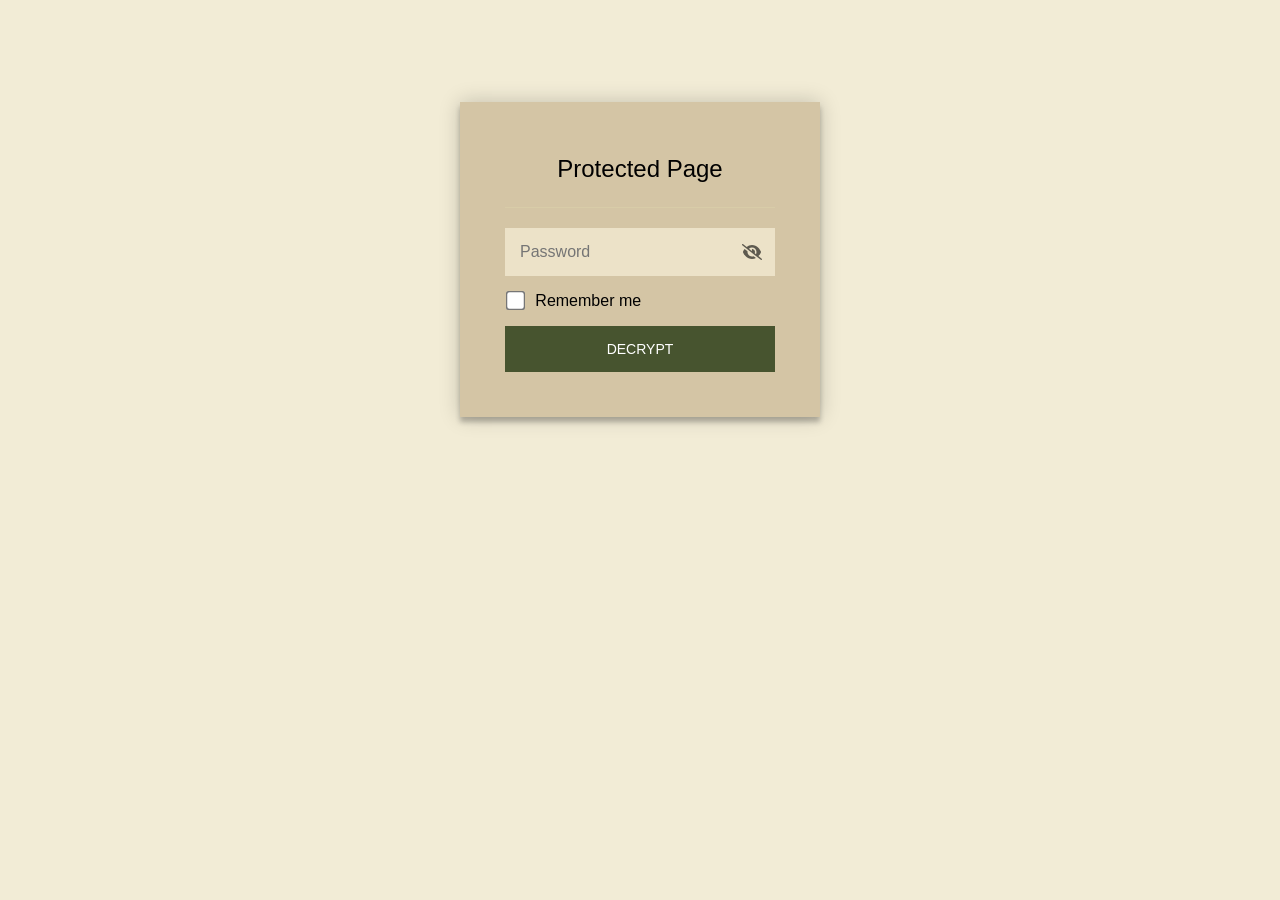
==== index.html @ bc88b8b1 "total website color renovation" ====
<!DOCTYPE html>
<html class="staticrypt-html">
    <head>
        <meta charset="utf-8" />
        <title>the hub security checkpoint</title>
        <meta name="viewport" content="width=device-width, initial-scale=1" />

        <!-- do not cache this page -->
        <meta http-equiv="cache-control" content="max-age=0" />
        <meta http-equiv="cache-control" content="no-cache" />
        <meta http-equiv="expires" content="0" />
        <meta http-equiv="expires" content="Tue, 01 Jan 1980 1:00:00 GMT" />
        <meta http-equiv="pragma" content="no-cache" />

        <style>
            .staticrypt-hr {
                margin-top: 20px;
                margin-bottom: 20px;
                border: 0;
                border-top: 1px solid #d8cca8;
            }

            .staticrypt-page {
                width: 360px;
                padding: 8% 0 0;
                margin: auto;
                box-sizing: border-box;
            }

            .staticrypt-form {
                position: relative;
                z-index: 1;
                background: rgba(166, 138, 91, 0.4);
                max-width: 360px;
                margin: 0 auto 100px;
                padding: 45px;
                text-align: center;
                box-shadow: 0 0 20px 0 rgba(0, 0, 0, 0.2), 0 5px 5px 0 rgba(0, 0, 0, 0.24);
            }

            .staticrypt-form input[type="password"],
            input[type="text"] {
                background: inherit;
                border: 0;
                box-sizing: border-box; /* This ensures padding is included in the total width */
                font-size: 14px;
                outline: 0;
                padding: 15px 30px 15px 15px; /* Adjust the padding to ensure there is space for the icon */
                width: 100%;
            }

            .staticrypt-password-container {
                position: relative;
                outline: 0;
                background: #ece2c8;
                width: 100%;
                border: 0;
                margin: 0 0 15px;
                box-sizing: border-box;
            }

            .staticrypt-toggle-password-visibility {
                cursor: pointer;
                height: 20px;
                opacity: 60%;
                padding: 13px;
                position: absolute;
                right: 0;
                top: 50%;
                transform: translateY(-50%);
                width: 20px;
            }

            .staticrypt-form .staticrypt-decrypt-button {
                text-transform: uppercase;
                outline: 0;
                background: #47542f;
                width: 100%;
                border: 0;
                padding: 15px;
                color: #ffffff;
                font-size: 14px;
                cursor: pointer;
            }

            .staticrypt-form .staticrypt-decrypt-button:hover,
            .staticrypt-form .staticrypt-decrypt-button:active,
            .staticrypt-form .staticrypt-decrypt-button:focus {
                background: #333d22;
                filter: brightness(92%);
            }

            .staticrypt-html {
                height: 100%;
            }

            .staticrypt-body {
                height: 100%;
                margin: 0;
            }

            .staticrypt-content {
                height: 100%;
                margin-bottom: 1em;
                background: #f2ecd6;
                font-family: -apple-system, BlinkMacSystemFont, "Segoe UI", sans-serif;
                -webkit-font-smoothing: antialiased;
                -moz-osx-font-smoothing: grayscale;
            }

            .staticrypt-instructions {
                margin-top: -1em;
                margin-bottom: 1em;
            }

            .staticrypt-title {
                font-size: 1.5em;
            }

            label.staticrypt-remember {
                display: flex;
                align-items: center;
                margin-bottom: 1em;
            }

            .staticrypt-remember input[type="checkbox"] {
                transform: scale(1.5);
                margin-right: 1em;
            }

            .hidden {
                display: none !important;
            }

            .staticrypt-spinner-container {
                height: 100%;
                display: flex;
                align-items: center;
                justify-content: center;
            }

            .staticrypt-spinner {
                display: inline-block;
                width: 2rem;
                height: 2rem;
                vertical-align: text-bottom;
                border: 0.25em solid gray;
                border-right-color: transparent;
                border-radius: 50%;
                -webkit-animation: spinner-border 0.75s linear infinite;
                animation: spinner-border 0.75s linear infinite;
                animation-duration: 0.75s;
                animation-timing-function: linear;
                animation-delay: 0s;
                animation-iteration-count: infinite;
                animation-direction: normal;
                animation-fill-mode: none;
                animation-play-state: running;
                animation-name: spinner-border;
            }

            @keyframes spinner-border {
                100% {
                    transform: rotate(360deg);
                }
            }

            @media screen and (-webkit-min-device-pixel-ratio: 0) {
                .staticrypt-form input[type="password"],
                input[type="text"] {
                    font-size: 16px;
                }
            }
        </style>
    </head>

    <body class="staticrypt-body">
        <div id="staticrypt_loading" class="staticrypt-spinner-container">
            <div class="staticrypt-spinner"></div>
        </div>

        <div id="staticrypt_content" class="staticrypt-content hidden">
            <div class="staticrypt-page">
                <div class="staticrypt-form">
                    <div class="staticrypt-instructions">
                        <p class="staticrypt-title">Protected Page</p>
                        <p></p>
                    </div>

                    <hr class="staticrypt-hr" />

                    <form id="staticrypt-form" action="#" method="post">
                        <div class="staticrypt-password-container">
                            <input
                                id="staticrypt-password"
                                type="password"
                                name="password"
                                placeholder="Password"
                                autofocus
                            />

                            <img
                                class="staticrypt-toggle-password-visibility"
                                alt="Show password"
                                title="Show password"
                                src="[data-uri]"
                            />
                        </div>

                        <label id="staticrypt-remember-label" class="staticrypt-remember hidden">
                            <input id="staticrypt-remember" type="checkbox" name="remember" />
                            Remember me
                        </label>

                        <input type="submit" class="staticrypt-decrypt-button" value="DECRYPT" />
                    </form>
                </div>
            </div>
        </div>

        <script>
            // these variables will be filled when generating the file - the template format is 'variable_name'
            const staticryptInitiator = ((function(){
  const exports = {};
  const cryptoEngine = ((function(){
  const exports = {};
  const { subtle } = crypto;

const IV_BITS = 16 * 8;
const HEX_BITS = 4;
const ENCRYPTION_ALGO = "AES-CBC";

/**
 * Translates between utf8 encoded hexadecimal strings
 * and Uint8Array bytes.
 */
const HexEncoder = {
    /**
     * hex string -> bytes
     * @param {string} hexString
     * @returns {Uint8Array}
     */
    parse: function (hexString) {
        if (hexString.length % 2 !== 0) throw "Invalid hexString";
        const arrayBuffer = new Uint8Array(hexString.length / 2);

        for (let i = 0; i < hexString.length; i += 2) {
            const byteValue = parseInt(hexString.substring(i, i + 2), 16);
            if (isNaN(byteValue)) {
                throw "Invalid hexString";
            }
            arrayBuffer[i / 2] = byteValue;
        }
        return arrayBuffer;
    },

    /**
     * bytes -> hex string
     * @param {Uint8Array} bytes
     * @returns {string}
     */
    stringify: function (bytes) {
        const hexBytes = [];

        for (let i = 0; i < bytes.length; ++i) {
            let byteString = bytes[i].toString(16);
            if (byteString.length < 2) {
                byteString = "0" + byteString;
            }
            hexBytes.push(byteString);
        }
        return hexBytes.join("");
    },
};

/**
 * Translates between utf8 strings and Uint8Array bytes.
 */
const UTF8Encoder = {
    parse: function (str) {
        return new TextEncoder().encode(str);
    },

    stringify: function (bytes) {
        return new TextDecoder().decode(bytes);
    },
};

/**
 * Salt and encrypt a msg with a password.
 */
async function encrypt(msg, hashedPassword) {
    // Must be 16 bytes, unpredictable, and preferably cryptographically random. However, it need not be secret.
    // https://developer.mozilla.org/en-US/docs/Web/API/SubtleCrypto/encrypt#parameters
    const iv = crypto.getRandomValues(new Uint8Array(IV_BITS / 8));

    const key = await subtle.importKey("raw", HexEncoder.parse(hashedPassword), ENCRYPTION_ALGO, false, ["encrypt"]);

    const encrypted = await subtle.encrypt(
        {
            name: ENCRYPTION_ALGO,
            iv: iv,
        },
        key,
        UTF8Encoder.parse(msg)
    );

    // iv will be 32 hex characters, we prepend it to the ciphertext for use in decryption
    return HexEncoder.stringify(iv) + HexEncoder.stringify(new Uint8Array(encrypted));
}
exports.encrypt = encrypt;

/**
 * Decrypt a salted msg using a password.
 *
 * @param {string} encryptedMsg
 * @param {string} hashedPassword
 * @returns {Promise<string>}
 */
async function decrypt(encryptedMsg, hashedPassword) {
    const ivLength = IV_BITS / HEX_BITS;
    const iv = HexEncoder.parse(encryptedMsg.substring(0, ivLength));
    const encrypted = encryptedMsg.substring(ivLength);

    const key = await subtle.importKey("raw", HexEncoder.parse(hashedPassword), ENCRYPTION_ALGO, false, ["decrypt"]);

    const outBuffer = await subtle.decrypt(
        {
            name: ENCRYPTION_ALGO,
            iv: iv,
        },
        key,
        HexEncoder.parse(encrypted)
    );

    return UTF8Encoder.stringify(new Uint8Array(outBuffer));
}
exports.decrypt = decrypt;

/**
 * Salt and hash the password so it can be stored in localStorage without opening a password reuse vulnerability.
 *
 * @param {string} password
 * @param {string} salt
 * @returns {Promise<string>}
 */
async function hashPassword(password, salt) {
    // we hash the password in multiple steps, each adding more iterations. This is because we used to allow less
    // iterations, so for backward compatibility reasons, we need to support going from that to more iterations.
    let hashedPassword = await hashLegacyRound(password, salt);

    hashedPassword = await hashSecondRound(hashedPassword, salt);

    return hashThirdRound(hashedPassword, salt);
}
exports.hashPassword = hashPassword;

/**
 * This hashes the password with 1k iterations. This is a low number, we need this function to support backwards
 * compatibility.
 *
 * @param {string} password
 * @param {string} salt
 * @returns {Promise<string>}
 */
function hashLegacyRound(password, salt) {
    return pbkdf2(password, salt, 1000, "SHA-1");
}
exports.hashLegacyRound = hashLegacyRound;

/**
 * Add a second round of iterations. This is because we used to use 1k, so for backwards compatibility with
 * remember-me/autodecrypt links, we need to support going from that to more iterations.
 *
 * @param hashedPassword
 * @param salt
 * @returns {Promise<string>}
 */
function hashSecondRound(hashedPassword, salt) {
    return pbkdf2(hashedPassword, salt, 14000, "SHA-256");
}
exports.hashSecondRound = hashSecondRound;

/**
 * Add a third round of iterations to bring total number to 600k. This is because we used to use 1k, then 15k, so for
 * backwards compatibility with remember-me/autodecrypt links, we need to support going from that to more iterations.
 *
 * @param hashedPassword
 * @param salt
 * @returns {Promise<string>}
 */
function hashThirdRound(hashedPassword, salt) {
    return pbkdf2(hashedPassword, salt, 585000, "SHA-256");
}
exports.hashThirdRound = hashThirdRound;

/**
 * Salt and hash the password so it can be stored in localStorage without opening a password reuse vulnerability.
 *
 * @param {string} password
 * @param {string} salt
 * @param {int} iterations
 * @param {string} hashAlgorithm
 * @returns {Promise<string>}
 */
async function pbkdf2(password, salt, iterations, hashAlgorithm) {
    const key = await subtle.importKey("raw", UTF8Encoder.parse(password), "PBKDF2", false, ["deriveBits"]);

    const keyBytes = await subtle.deriveBits(
        {
            name: "PBKDF2",
            hash: hashAlgorithm,
            iterations,
            salt: UTF8Encoder.parse(salt),
        },
        key,
        256
    );

    return HexEncoder.stringify(new Uint8Array(keyBytes));
}

function generateRandomSalt() {
    const bytes = crypto.getRandomValues(new Uint8Array(128 / 8));

    return HexEncoder.stringify(new Uint8Array(bytes));
}
exports.generateRandomSalt = generateRandomSalt;

async function signMessage(hashedPassword, message) {
    const key = await subtle.importKey(
        "raw",
        HexEncoder.parse(hashedPassword),
        {
            name: "HMAC",
            hash: "SHA-256",
        },
        false,
        ["sign"]
    );
    const signature = await subtle.sign("HMAC", key, UTF8Encoder.parse(message));

    return HexEncoder.stringify(new Uint8Array(signature));
}
exports.signMessage = signMessage;

function getRandomAlphanum() {
    const possibleCharacters = "abcdefghijklmnopqrstuvwxyzABCDEFGHIJKLMNOPQRSTUVWXYZ0123456789";

    let byteArray;
    let parsedInt;

    // Keep generating new random bytes until we get a value that falls
    // within a range that can be evenly divided by possibleCharacters.length
    do {
        byteArray = crypto.getRandomValues(new Uint8Array(1));
        // extract the lowest byte to get an int from 0 to 255 (probably unnecessary, since we're only generating 1 byte)
        parsedInt = byteArray[0] & 0xff;
    } while (parsedInt >= 256 - (256 % possibleCharacters.length));

    // Take the modulo of the parsed integer to get a random number between 0 and totalLength - 1
    const randomIndex = parsedInt % possibleCharacters.length;

    return possibleCharacters[randomIndex];
}

/**
 * Generate a random string of a given length.
 *
 * @param {int} length
 * @returns {string}
 */
function generateRandomString(length) {
    let randomString = "";

    for (let i = 0; i < length; i++) {
        randomString += getRandomAlphanum();
    }

    return randomString;
}
exports.generateRandomString = generateRandomString;

  return exports;
})());
const codec = ((function(){
  const exports = {};
  /**
 * Initialize the codec with the provided cryptoEngine - this return functions to encode and decode messages.
 *
 * @param cryptoEngine - the engine to use for encryption / decryption
 */
function init(cryptoEngine) {
    const exports = {};

    /**
     * Top-level function for encoding a message.
     * Includes password hashing, encryption, and signing.
     *
     * @param {string} msg
     * @param {string} password
     * @param {string} salt
     *
     * @returns {string} The encoded text
     */
    async function encode(msg, password, salt) {
        const hashedPassword = await cryptoEngine.hashPassword(password, salt);

        const encrypted = await cryptoEngine.encrypt(msg, hashedPassword);

        // we use the hashed password in the HMAC because this is effectively what will be used a password (so we can store
        // it in localStorage safely, we don't use the clear text password)
        const hmac = await cryptoEngine.signMessage(hashedPassword, encrypted);

        return hmac + encrypted;
    }
    exports.encode = encode;

    /**
     * Encode using a password that has already been hashed. This is useful to encode multiple messages in a row, that way
     * we don't need to hash the password multiple times.
     *
     * @param {string} msg
     * @param {string} hashedPassword
     *
     * @returns {string} The encoded text
     */
    async function encodeWithHashedPassword(msg, hashedPassword) {
        const encrypted = await cryptoEngine.encrypt(msg, hashedPassword);

        // we use the hashed password in the HMAC because this is effectively what will be used a password (so we can store
        // it in localStorage safely, we don't use the clear text password)
        const hmac = await cryptoEngine.signMessage(hashedPassword, encrypted);

        return hmac + encrypted;
    }
    exports.encodeWithHashedPassword = encodeWithHashedPassword;

    /**
     * Top-level function for decoding a message.
     * Includes signature check and decryption.
     *
     * @param {string} signedMsg
     * @param {string} hashedPassword
     * @param {string} salt
     * @param {int} backwardCompatibleAttempt
     * @param {string} originalPassword
     *
     * @returns {Object} {success: true, decoded: string} | {success: false, message: string}
     */
    async function decode(signedMsg, hashedPassword, salt, backwardCompatibleAttempt = 0, originalPassword = "") {
        const encryptedHMAC = signedMsg.substring(0, 64);
        const encryptedMsg = signedMsg.substring(64);
        const decryptedHMAC = await cryptoEngine.signMessage(hashedPassword, encryptedMsg);

        if (decryptedHMAC !== encryptedHMAC) {
            // we have been raising the number of iterations in the hashing algorithm multiple times, so to support the old
            // remember-me/autodecrypt links we need to try bringing the old hashes up to speed.
            originalPassword = originalPassword || hashedPassword;
            if (backwardCompatibleAttempt === 0) {
                const updatedHashedPassword = await cryptoEngine.hashThirdRound(originalPassword, salt);

                return decode(signedMsg, updatedHashedPassword, salt, backwardCompatibleAttempt + 1, originalPassword);
            }
            if (backwardCompatibleAttempt === 1) {
                let updatedHashedPassword = await cryptoEngine.hashSecondRound(originalPassword, salt);
                updatedHashedPassword = await cryptoEngine.hashThirdRound(updatedHashedPassword, salt);

                return decode(signedMsg, updatedHashedPassword, salt, backwardCompatibleAttempt + 1, originalPassword);
            }

            return { success: false, message: "Signature mismatch" };
        }

        return {
            success: true,
            decoded: await cryptoEngine.decrypt(encryptedMsg, hashedPassword),
        };
    }
    exports.decode = decode;

    return exports;
}
exports.init = init;

  return exports;
})());
const decode = codec.init(cryptoEngine).decode;

/**
 * Initialize the staticrypt module, that exposes functions callbable by the password_template.
 *
 * @param {{
 *  staticryptEncryptedMsgUniqueVariableName: string,
 *  isRememberEnabled: boolean,
 *  rememberDurationInDays: number,
 *  staticryptSaltUniqueVariableName: string,
 * }} staticryptConfig - object of data that is stored on the password_template at encryption time.
 *
 * @param {{
 *  rememberExpirationKey: string,
 *  rememberPassphraseKey: string,
 *  replaceHtmlCallback: function,
 *  clearLocalStorageCallback: function,
 * }} templateConfig - object of data that can be configured by a custom password_template.
 */
function init(staticryptConfig, templateConfig) {
    const exports = {};

    /**
     * Decrypt our encrypted page, replace the whole HTML.
     *
     * @param {string} hashedPassword
     * @returns {Promise<boolean>}
     */
    async function decryptAndReplaceHtml(hashedPassword) {
        const { staticryptEncryptedMsgUniqueVariableName, staticryptSaltUniqueVariableName } = staticryptConfig;
        const { replaceHtmlCallback } = templateConfig;

        const result = await decode(
            staticryptEncryptedMsgUniqueVariableName,
            hashedPassword,
            staticryptSaltUniqueVariableName
        );
        if (!result.success) {
            return false;
        }
        const plainHTML = result.decoded;

        // if the user configured a callback call it, otherwise just replace the whole HTML
        if (typeof replaceHtmlCallback === "function") {
            replaceHtmlCallback(plainHTML);
        } else {
            document.write(plainHTML);
            document.close();
        }

        return true;
    }

    /**
     * Attempt to decrypt the page and replace the whole HTML.
     *
     * @param {string} password
     * @param {boolean} isRememberChecked
     *
     * @returns {Promise<{isSuccessful: boolean, hashedPassword?: string}>} - we return an object, so that if we want to
     *   expose more information in the future we can do it without breaking the password_template
     */
    async function handleDecryptionOfPage(password, isRememberChecked) {
        const { staticryptSaltUniqueVariableName } = staticryptConfig;

        // decrypt and replace the whole page
        const hashedPassword = await cryptoEngine.hashPassword(password, staticryptSaltUniqueVariableName);
        return handleDecryptionOfPageFromHash(hashedPassword, isRememberChecked);
    }
    exports.handleDecryptionOfPage = handleDecryptionOfPage;

    async function handleDecryptionOfPageFromHash(hashedPassword, isRememberChecked) {
        const { isRememberEnabled, rememberDurationInDays } = staticryptConfig;
        const { rememberExpirationKey, rememberPassphraseKey } = templateConfig;

        const isDecryptionSuccessful = await decryptAndReplaceHtml(hashedPassword);

        if (!isDecryptionSuccessful) {
            return {
                isSuccessful: false,
                hashedPassword,
            };
        }

        // remember the hashedPassword and set its expiration if necessary
        if (isRememberEnabled && isRememberChecked) {
            window.localStorage.setItem(rememberPassphraseKey, hashedPassword);

            // set the expiration if the duration isn't 0 (meaning no expiration)
            if (rememberDurationInDays > 0) {
                window.localStorage.setItem(
                    rememberExpirationKey,
                    (new Date().getTime() + rememberDurationInDays * 24 * 60 * 60 * 1000).toString()
                );
            }
        }

        return {
            isSuccessful: true,
            hashedPassword,
        };
    }
    exports.handleDecryptionOfPageFromHash = handleDecryptionOfPageFromHash;

    /**
     * Clear localstorage from staticrypt related values
     */
    function clearLocalStorage() {
        const { clearLocalStorageCallback, rememberExpirationKey, rememberPassphraseKey } = templateConfig;

        if (typeof clearLocalStorageCallback === "function") {
            clearLocalStorageCallback();
        } else {
            localStorage.removeItem(rememberPassphraseKey);
            localStorage.removeItem(rememberExpirationKey);
        }
    }

    async function handleDecryptOnLoad() {
        let isSuccessful = await decryptOnLoadFromUrl();

        if (!isSuccessful) {
            isSuccessful = await decryptOnLoadFromRememberMe();
        }

        return { isSuccessful };
    }
    exports.handleDecryptOnLoad = handleDecryptOnLoad;

    /**
     * Clear storage if we are logging out
     *
     * @returns {boolean} - whether we logged out
     */
    function logoutIfNeeded() {
        const logoutKey = "staticrypt_logout";

        // handle logout through query param
        const queryParams = new URLSearchParams(window.location.search);
        if (queryParams.has(logoutKey)) {
            clearLocalStorage();
            return true;
        }

        // handle logout through URL fragment
        const hash = window.location.hash.substring(1);
        if (hash.includes(logoutKey)) {
            clearLocalStorage();
            return true;
        }

        return false;
    }

    /**
     * To be called on load: check if we want to try to decrypt and replace the HTML with the decrypted content, and
     * try to do it if needed.
     *
     * @returns {Promise<boolean>} true if we derypted and replaced the whole page, false otherwise
     */
    async function decryptOnLoadFromRememberMe() {
        const { rememberDurationInDays } = staticryptConfig;
        const { rememberExpirationKey, rememberPassphraseKey } = templateConfig;

        // if we are login out, terminate
        if (logoutIfNeeded()) {
            return false;
        }

        // if there is expiration configured, check if we're not beyond the expiration
        if (rememberDurationInDays && rememberDurationInDays > 0) {
            const expiration = localStorage.getItem(rememberExpirationKey),
                isExpired = expiration && new Date().getTime() > parseInt(expiration);

            if (isExpired) {
                clearLocalStorage();
                return false;
            }
        }

        const hashedPassword = localStorage.getItem(rememberPassphraseKey);

        if (hashedPassword) {
            // try to decrypt
            const isDecryptionSuccessful = await decryptAndReplaceHtml(hashedPassword);

            // if the decryption is unsuccessful the password might be wrong - silently clear the saved data and let
            // the user fill the password form again
            if (!isDecryptionSuccessful) {
                clearLocalStorage();
                return false;
            }

            return true;
        }

        return false;
    }

    async function decryptOnLoadFromUrl() {
        const passwordKey = "staticrypt_pwd";
        const rememberMeKey = "remember_me";

        // try to get the password from the query param (for backward compatibility - we now want to avoid this method,
        // since it sends the hashed password to the server which isn't needed)
        const queryParams = new URLSearchParams(window.location.search);
        const hashedPasswordQuery = queryParams.get(passwordKey);
        const rememberMeQuery = queryParams.get(rememberMeKey);

        const urlFragment = window.location.hash.substring(1);
        // get the password from the url fragment
        const hashedPasswordRegexMatch = urlFragment.match(new RegExp(passwordKey + "=([^&]*)"));
        const hashedPasswordFragment = hashedPasswordRegexMatch ? hashedPasswordRegexMatch[1] : null;
        const rememberMeFragment = urlFragment.includes(rememberMeKey);

        const hashedPassword = hashedPasswordFragment || hashedPasswordQuery;
        const rememberMe = rememberMeFragment || rememberMeQuery;

        if (hashedPassword) {
            return handleDecryptionOfPageFromHash(hashedPassword, rememberMe);
        }

        return false;
    }

    return exports;
}
exports.init = init;

  return exports;
})());
            const templateError = "Bad password!",
                templateToggleAltShow = "Show password",
                templateToggleAltHide = "Hide password",
                isRememberEnabled = true,
                staticryptConfig = {"staticryptEncryptedMsgUniqueVariableName":"[base64]","isRememberEnabled":true,"rememberDurationInDays":0,"staticryptSaltUniqueVariableName":"eb26f704e25b5a17cc5f9881e7a57808"};

            // you can edit these values to customize some of the behavior of StatiCrypt
            const templateConfig = {
                rememberExpirationKey: "staticrypt_expiration",
                rememberPassphraseKey: "staticrypt_passphrase",
                replaceHtmlCallback: null,
                clearLocalStorageCallback: null,
            };

            // init the staticrypt engine
            const staticrypt = staticryptInitiator.init(staticryptConfig, templateConfig);

            // try to automatically decrypt on load if there is a saved password
            window.onload = async function () {
                const { isSuccessful } = await staticrypt.handleDecryptOnLoad();

                // if we didn't decrypt anything on load, show the password prompt. Otherwise the content has already been
                // replaced, no need to do anything
                if (!isSuccessful) {
                    // hide loading screen
                    document.getElementById("staticrypt_loading").classList.add("hidden");
                    document.getElementById("staticrypt_content").classList.remove("hidden");
                    document.getElementById("staticrypt-password").focus();

                    // show the remember me checkbox
                    if (isRememberEnabled) {
                        document.getElementById("staticrypt-remember-label").classList.remove("hidden");
                    }
                }
            };

            // toggle password visibility
            const toggleIcon = document.querySelector(".staticrypt-toggle-password-visibility");
            // these two icons are coming from FontAwesome
            const imgSrcEyeClosed =
                "[data-uri]";
            const imgSrcEyeOpened =
                "[data-uri]";
            toggleIcon.addEventListener("click", function () {
                const passwordInput = document.getElementById("staticrypt-password");
                if (passwordInput.type === "password") {
                    passwordInput.type = "text";
                    toggleIcon.src = imgSrcEyeOpened;
                    toggleIcon.alt = templateToggleAltHide;
                    toggleIcon.title = templateToggleAltHide;
                } else {
                    passwordInput.type = "password";
                    toggleIcon.src = imgSrcEyeClosed;
                    toggleIcon.alt = templateToggleAltShow;
                    toggleIcon.title = templateToggleAltShow;
                }
            });

            // handle password form submission
            document.getElementById("staticrypt-form").addEventListener("submit", async function (e) {
                e.preventDefault();

                const password = document.getElementById("staticrypt-password").value,
                    isRememberChecked = document.getElementById("staticrypt-remember").checked;

                const { isSuccessful } = await staticrypt.handleDecryptionOfPage(password, isRememberChecked);

                if (!isSuccessful) {
                    alert(templateError);
                }
            });
        </script>
    </body>
</html>
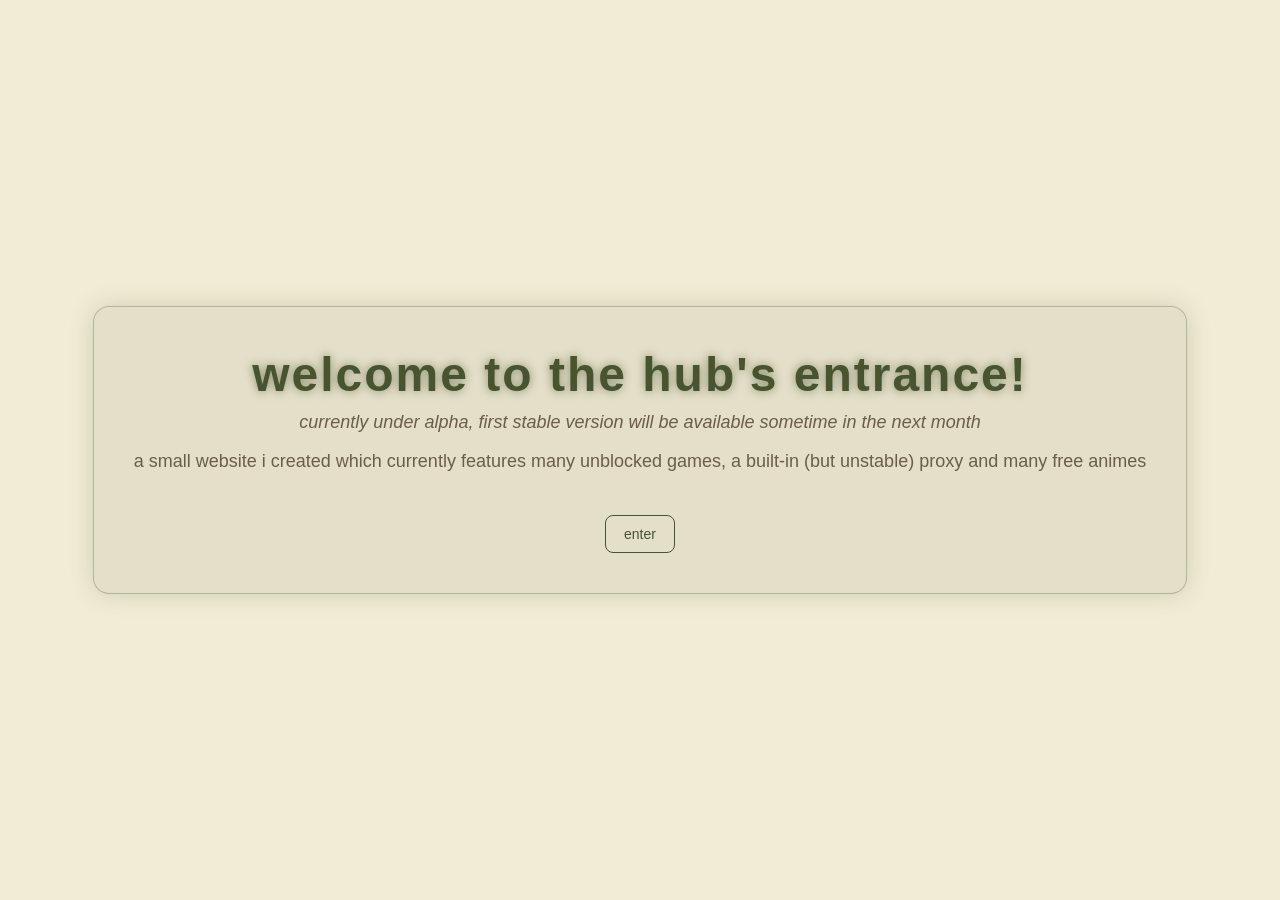
==== commit 3cf91d4c: "root entrance page bug fix" ====
--- a/index.html
+++ b/index.html
@@ -1,892 +1,75 @@
 <!DOCTYPE html>
-<html class="staticrypt-html">
-    <head>
-        <meta charset="utf-8" />
-        <title>the hub security checkpoint</title>
-        <meta name="viewport" content="width=device-width, initial-scale=1" />
+<html>
+<head>
+    <meta charset="UTF-8">
+    <meta name="viewport" content="width=device-width, initial-scale=1.0">
+    <title>the hub entrance</title>
+    <link rel="icon" href="favicon.ico?v=3">
+    <link rel="stylesheet" href="/music-player.css">
+    <style>
+        body {
+            margin: 0;
+            height: 100vh;
+            display: flex;
+            justify-content: center;
+            align-items: center;
+            flex-direction: column;
 
-        <!-- do not cache this page -->
-        <meta http-equiv="cache-control" content="max-age=0" />
-        <meta http-equiv="cache-control" content="no-cache" />
-        <meta http-equiv="expires" content="0" />
-        <meta http-equiv="expires" content="Tue, 01 Jan 1980 1:00:00 GMT" />
-        <meta http-equiv="pragma" content="no-cache" />
-
-        <style>
-            .staticrypt-hr {
-                margin-top: 20px;
-                margin-bottom: 20px;
-                border: 0;
-                border-top: 1px solid #d8cca8;
-            }
-
-            .staticrypt-page {
-                width: 360px;
-                padding: 8% 0 0;
-                margin: auto;
-                box-sizing: border-box;
-            }
-
-            .staticrypt-form {
-                position: relative;
-                z-index: 1;
-                background: rgba(166, 138, 91, 0.4);
-                max-width: 360px;
-                margin: 0 auto 100px;
-                padding: 45px;
-                text-align: center;
-                box-shadow: 0 0 20px 0 rgba(0, 0, 0, 0.2), 0 5px 5px 0 rgba(0, 0, 0, 0.24);
-            }
-
-            .staticrypt-form input[type="password"],
-            input[type="text"] {
-                background: inherit;
-                border: 0;
-                box-sizing: border-box; /* This ensures padding is included in the total width */
-                font-size: 14px;
-                outline: 0;
-                padding: 15px 30px 15px 15px; /* Adjust the padding to ensure there is space for the icon */
-                width: 100%;
-            }
-
-            .staticrypt-password-container {
-                position: relative;
-                outline: 0;
-                background: #ece2c8;
-                width: 100%;
-                border: 0;
-                margin: 0 0 15px;
-                box-sizing: border-box;
-            }
-
-            .staticrypt-toggle-password-visibility {
-                cursor: pointer;
-                height: 20px;
-                opacity: 60%;
-                padding: 13px;
-                position: absolute;
-                right: 0;
-                top: 50%;
-                transform: translateY(-50%);
-                width: 20px;
-            }
-
-            .staticrypt-form .staticrypt-decrypt-button {
-                text-transform: uppercase;
-                outline: 0;
-                background: #47542f;
-                width: 100%;
-                border: 0;
-                padding: 15px;
-                color: #ffffff;
-                font-size: 14px;
-                cursor: pointer;
-            }
-
-            .staticrypt-form .staticrypt-decrypt-button:hover,
-            .staticrypt-form .staticrypt-decrypt-button:active,
-            .staticrypt-form .staticrypt-decrypt-button:focus {
-                background: #333d22;
-                filter: brightness(92%);
-            }
-
-            .staticrypt-html {
-                height: 100%;
-            }
-
-            .staticrypt-body {
-                height: 100%;
-                margin: 0;
-            }
-
-            .staticrypt-content {
-                height: 100%;
-                margin-bottom: 1em;
-                background: #f2ecd6;
-                font-family: -apple-system, BlinkMacSystemFont, "Segoe UI", sans-serif;
-                -webkit-font-smoothing: antialiased;
-                -moz-osx-font-smoothing: grayscale;
-            }
-
-            .staticrypt-instructions {
-                margin-top: -1em;
-                margin-bottom: 1em;
-            }
-
-            .staticrypt-title {
-                font-size: 1.5em;
-            }
-
-            label.staticrypt-remember {
-                display: flex;
-                align-items: center;
-                margin-bottom: 1em;
-            }
-
-            .staticrypt-remember input[type="checkbox"] {
-                transform: scale(1.5);
-                margin-right: 1em;
-            }
-
-            .hidden {
-                display: none !important;
-            }
-
-            .staticrypt-spinner-container {
-                height: 100%;
-                display: flex;
-                align-items: center;
-                justify-content: center;
-            }
-
-            .staticrypt-spinner {
-                display: inline-block;
-                width: 2rem;
-                height: 2rem;
-                vertical-align: text-bottom;
-                border: 0.25em solid gray;
-                border-right-color: transparent;
-                border-radius: 50%;
-                -webkit-animation: spinner-border 0.75s linear infinite;
-                animation: spinner-border 0.75s linear infinite;
-                animation-duration: 0.75s;
-                animation-timing-function: linear;
-                animation-delay: 0s;
-                animation-iteration-count: infinite;
-                animation-direction: normal;
-                animation-fill-mode: none;
-                animation-play-state: running;
-                animation-name: spinner-border;
-            }
-
-            @keyframes spinner-border {
-                100% {
-                    transform: rotate(360deg);
-                }
-            }
-
-            @media screen and (-webkit-min-device-pixel-ratio: 0) {
-                .staticrypt-form input[type="password"],
-                input[type="text"] {
-                    font-size: 16px;
-                }
-            }
-        </style>
-    </head>
-
-    <body class="staticrypt-body">
-        <div id="staticrypt_loading" class="staticrypt-spinner-container">
-            <div class="staticrypt-spinner"></div>
-        </div>
-
-        <div id="staticrypt_content" class="staticrypt-content hidden">
-            <div class="staticrypt-page">
-                <div class="staticrypt-form">
-                    <div class="staticrypt-instructions">
-                        <p class="staticrypt-title">Protected Page</p>
-                        <p></p>
-                    </div>
-
-                    <hr class="staticrypt-hr" />
-
-                    <form id="staticrypt-form" action="#" method="post">
-                        <div class="staticrypt-password-container">
-                            <input
-                                id="staticrypt-password"
-                                type="password"
-                                name="password"
-                                placeholder="Password"
-                                autofocus
-                            />
-
-                            <img
-                                class="staticrypt-toggle-password-visibility"
-                                alt="Show password"
-                                title="Show password"
-                                src="[data-uri]"
-                            />
-                        </div>
-
-                        <label id="staticrypt-remember-label" class="staticrypt-remember hidden">
-                            <input id="staticrypt-remember" type="checkbox" name="remember" />
-                            Remember me
-                        </label>
-
-                        <input type="submit" class="staticrypt-decrypt-button" value="DECRYPT" />
-                    </form>
-                </div>
-            </div>
-        </div>
-
-        <script>
-            // these variables will be filled when generating the file - the template format is 'variable_name'
-            const staticryptInitiator = ((function(){
-  const exports = {};
-  const cryptoEngine = ((function(){
-  const exports = {};
-  const { subtle } = crypto;
-
-const IV_BITS = 16 * 8;
-const HEX_BITS = 4;
-const ENCRYPTION_ALGO = "AES-CBC";
-
-/**
- * Translates between utf8 encoded hexadecimal strings
- * and Uint8Array bytes.
- */
-const HexEncoder = {
-    /**
-     * hex string -> bytes
-     * @param {string} hexString
-     * @returns {Uint8Array}
-     */
-    parse: function (hexString) {
-        if (hexString.length % 2 !== 0) throw "Invalid hexString";
-        const arrayBuffer = new Uint8Array(hexString.length / 2);
-
-        for (let i = 0; i < hexString.length; i += 2) {
-            const byteValue = parseInt(hexString.substring(i, i + 2), 16);
-            if (isNaN(byteValue)) {
-                throw "Invalid hexString";
-            }
-            arrayBuffer[i / 2] = byteValue;
-        }
-        return arrayBuffer;
-    },
-
-    /**
-     * bytes -> hex string
-     * @param {Uint8Array} bytes
-     * @returns {string}
-     */
-    stringify: function (bytes) {
-        const hexBytes = [];
-
-        for (let i = 0; i < bytes.length; ++i) {
-            let byteString = bytes[i].toString(16);
-            if (byteString.length < 2) {
-                byteString = "0" + byteString;
-            }
-            hexBytes.push(byteString);
-        }
-        return hexBytes.join("");
-    },
-};
-
-/**
- * Translates between utf8 strings and Uint8Array bytes.
- */
-const UTF8Encoder = {
-    parse: function (str) {
-        return new TextEncoder().encode(str);
-    },
-
-    stringify: function (bytes) {
-        return new TextDecoder().decode(bytes);
-    },
-};
-
-/**
- * Salt and encrypt a msg with a password.
- */
-async function encrypt(msg, hashedPassword) {
-    // Must be 16 bytes, unpredictable, and preferably cryptographically random. However, it need not be secret.
-    // https://developer.mozilla.org/en-US/docs/Web/API/SubtleCrypto/encrypt#parameters
-    const iv = crypto.getRandomValues(new Uint8Array(IV_BITS / 8));
-
-    const key = await subtle.importKey("raw", HexEncoder.parse(hashedPassword), ENCRYPTION_ALGO, false, ["encrypt"]);
-
-    const encrypted = await subtle.encrypt(
-        {
-            name: ENCRYPTION_ALGO,
-            iv: iv,
-        },
-        key,
-        UTF8Encoder.parse(msg)
-    );
-
-    // iv will be 32 hex characters, we prepend it to the ciphertext for use in decryption
-    return HexEncoder.stringify(iv) + HexEncoder.stringify(new Uint8Array(encrypted));
-}
-exports.encrypt = encrypt;
-
-/**
- * Decrypt a salted msg using a password.
- *
- * @param {string} encryptedMsg
- * @param {string} hashedPassword
- * @returns {Promise<string>}
- */
-async function decrypt(encryptedMsg, hashedPassword) {
-    const ivLength = IV_BITS / HEX_BITS;
-    const iv = HexEncoder.parse(encryptedMsg.substring(0, ivLength));
-    const encrypted = encryptedMsg.substring(ivLength);
-
-    const key = await subtle.importKey("raw", HexEncoder.parse(hashedPassword), ENCRYPTION_ALGO, false, ["decrypt"]);
-
-    const outBuffer = await subtle.decrypt(
-        {
-            name: ENCRYPTION_ALGO,
-            iv: iv,
-        },
-        key,
-        HexEncoder.parse(encrypted)
-    );
-
-    return UTF8Encoder.stringify(new Uint8Array(outBuffer));
-}
-exports.decrypt = decrypt;
-
-/**
- * Salt and hash the password so it can be stored in localStorage without opening a password reuse vulnerability.
- *
- * @param {string} password
- * @param {string} salt
- * @returns {Promise<string>}
- */
-async function hashPassword(password, salt) {
-    // we hash the password in multiple steps, each adding more iterations. This is because we used to allow less
-    // iterations, so for backward compatibility reasons, we need to support going from that to more iterations.
-    let hashedPassword = await hashLegacyRound(password, salt);
-
-    hashedPassword = await hashSecondRound(hashedPassword, salt);
-
-    return hashThirdRound(hashedPassword, salt);
-}
-exports.hashPassword = hashPassword;
-
-/**
- * This hashes the password with 1k iterations. This is a low number, we need this function to support backwards
- * compatibility.
- *
- * @param {string} password
- * @param {string} salt
- * @returns {Promise<string>}
- */
-function hashLegacyRound(password, salt) {
-    return pbkdf2(password, salt, 1000, "SHA-1");
-}
-exports.hashLegacyRound = hashLegacyRound;
-
-/**
- * Add a second round of iterations. This is because we used to use 1k, so for backwards compatibility with
- * remember-me/autodecrypt links, we need to support going from that to more iterations.
- *
- * @param hashedPassword
- * @param salt
- * @returns {Promise<string>}
- */
-function hashSecondRound(hashedPassword, salt) {
-    return pbkdf2(hashedPassword, salt, 14000, "SHA-256");
-}
-exports.hashSecondRound = hashSecondRound;
-
-/**
- * Add a third round of iterations to bring total number to 600k. This is because we used to use 1k, then 15k, so for
- * backwards compatibility with remember-me/autodecrypt links, we need to support going from that to more iterations.
- *
- * @param hashedPassword
- * @param salt
- * @returns {Promise<string>}
- */
-function hashThirdRound(hashedPassword, salt) {
-    return pbkdf2(hashedPassword, salt, 585000, "SHA-256");
-}
-exports.hashThirdRound = hashThirdRound;
-
-/**
- * Salt and hash the password so it can be stored in localStorage without opening a password reuse vulnerability.
- *
- * @param {string} password
- * @param {string} salt
- * @param {int} iterations
- * @param {string} hashAlgorithm
- * @returns {Promise<string>}
- */
-async function pbkdf2(password, salt, iterations, hashAlgorithm) {
-    const key = await subtle.importKey("raw", UTF8Encoder.parse(password), "PBKDF2", false, ["deriveBits"]);
-
-    const keyBytes = await subtle.deriveBits(
-        {
-            name: "PBKDF2",
-            hash: hashAlgorithm,
-            iterations,
-            salt: UTF8Encoder.parse(salt),
-        },
-        key,
-        256
-    );
-
-    return HexEncoder.stringify(new Uint8Array(keyBytes));
-}
-
-function generateRandomSalt() {
-    const bytes = crypto.getRandomValues(new Uint8Array(128 / 8));
-
-    return HexEncoder.stringify(new Uint8Array(bytes));
-}
-exports.generateRandomSalt = generateRandomSalt;
-
-async function signMessage(hashedPassword, message) {
-    const key = await subtle.importKey(
-        "raw",
-        HexEncoder.parse(hashedPassword),
-        {
-            name: "HMAC",
-            hash: "SHA-256",
-        },
-        false,
-        ["sign"]
-    );
-    const signature = await subtle.sign("HMAC", key, UTF8Encoder.parse(message));
-
-    return HexEncoder.stringify(new Uint8Array(signature));
-}
-exports.signMessage = signMessage;
-
-function getRandomAlphanum() {
-    const possibleCharacters = "abcdefghijklmnopqrstuvwxyzABCDEFGHIJKLMNOPQRSTUVWXYZ0123456789";
-
-    let byteArray;
-    let parsedInt;
-
-    // Keep generating new random bytes until we get a value that falls
-    // within a range that can be evenly divided by possibleCharacters.length
-    do {
-        byteArray = crypto.getRandomValues(new Uint8Array(1));
-        // extract the lowest byte to get an int from 0 to 255 (probably unnecessary, since we're only generating 1 byte)
-        parsedInt = byteArray[0] & 0xff;
-    } while (parsedInt >= 256 - (256 % possibleCharacters.length));
-
-    // Take the modulo of the parsed integer to get a random number between 0 and totalLength - 1
-    const randomIndex = parsedInt % possibleCharacters.length;
-
-    return possibleCharacters[randomIndex];
-}
-
-/**
- * Generate a random string of a given length.
- *
- * @param {int} length
- * @returns {string}
- */
-function generateRandomString(length) {
-    let randomString = "";
-
-    for (let i = 0; i < length; i++) {
-        randomString += getRandomAlphanum();
-    }
-
-    return randomString;
-}
-exports.generateRandomString = generateRandomString;
-
-  return exports;
-})());
-const codec = ((function(){
-  const exports = {};
-  /**
- * Initialize the codec with the provided cryptoEngine - this return functions to encode and decode messages.
- *
- * @param cryptoEngine - the engine to use for encryption / decryption
- */
-function init(cryptoEngine) {
-    const exports = {};
-
-    /**
-     * Top-level function for encoding a message.
-     * Includes password hashing, encryption, and signing.
-     *
-     * @param {string} msg
-     * @param {string} password
-     * @param {string} salt
-     *
-     * @returns {string} The encoded text
-     */
-    async function encode(msg, password, salt) {
-        const hashedPassword = await cryptoEngine.hashPassword(password, salt);
-
-        const encrypted = await cryptoEngine.encrypt(msg, hashedPassword);
-
-        // we use the hashed password in the HMAC because this is effectively what will be used a password (so we can store
-        // it in localStorage safely, we don't use the clear text password)
-        const hmac = await cryptoEngine.signMessage(hashedPassword, encrypted);
-
-        return hmac + encrypted;
-    }
-    exports.encode = encode;
-
-    /**
-     * Encode using a password that has already been hashed. This is useful to encode multiple messages in a row, that way
-     * we don't need to hash the password multiple times.
-     *
-     * @param {string} msg
-     * @param {string} hashedPassword
-     *
-     * @returns {string} The encoded text
-     */
-    async function encodeWithHashedPassword(msg, hashedPassword) {
-        const encrypted = await cryptoEngine.encrypt(msg, hashedPassword);
-
-        // we use the hashed password in the HMAC because this is effectively what will be used a password (so we can store
-        // it in localStorage safely, we don't use the clear text password)
-        const hmac = await cryptoEngine.signMessage(hashedPassword, encrypted);
-
-        return hmac + encrypted;
-    }
-    exports.encodeWithHashedPassword = encodeWithHashedPassword;
-
-    /**
-     * Top-level function for decoding a message.
-     * Includes signature check and decryption.
-     *
-     * @param {string} signedMsg
-     * @param {string} hashedPassword
-     * @param {string} salt
-     * @param {int} backwardCompatibleAttempt
-     * @param {string} originalPassword
-     *
-     * @returns {Object} {success: true, decoded: string} | {success: false, message: string}
-     */
-    async function decode(signedMsg, hashedPassword, salt, backwardCompatibleAttempt = 0, originalPassword = "") {
-        const encryptedHMAC = signedMsg.substring(0, 64);
-        const encryptedMsg = signedMsg.substring(64);
-        const decryptedHMAC = await cryptoEngine.signMessage(hashedPassword, encryptedMsg);
-
-        if (decryptedHMAC !== encryptedHMAC) {
-            // we have been raising the number of iterations in the hashing algorithm multiple times, so to support the old
-            // remember-me/autodecrypt links we need to try bringing the old hashes up to speed.
-            originalPassword = originalPassword || hashedPassword;
-            if (backwardCompatibleAttempt === 0) {
-                const updatedHashedPassword = await cryptoEngine.hashThirdRound(originalPassword, salt);
-
-                return decode(signedMsg, updatedHashedPassword, salt, backwardCompatibleAttempt + 1, originalPassword);
-            }
-            if (backwardCompatibleAttempt === 1) {
-                let updatedHashedPassword = await cryptoEngine.hashSecondRound(originalPassword, salt);
-                updatedHashedPassword = await cryptoEngine.hashThirdRound(updatedHashedPassword, salt);
-
-                return decode(signedMsg, updatedHashedPassword, salt, backwardCompatibleAttempt + 1, originalPassword);
-            }
-
-            return { success: false, message: "Signature mismatch" };
+            background: #f2ecd6;
+            color: #3a2f22;
+            font-family: -apple-system, BlinkMacSystemFont, "Segoe UI", sans-serif;
         }
 
-        return {
-            success: true,
-            decoded: await cryptoEngine.decrypt(encryptedMsg, hashedPassword),
-        };
-    }
-    exports.decode = decode;
-
-    return exports;
-}
-exports.init = init;
-
-  return exports;
-})());
-const decode = codec.init(cryptoEngine).decode;
-
-/**
- * Initialize the staticrypt module, that exposes functions callbable by the password_template.
- *
- * @param {{
- *  staticryptEncryptedMsgUniqueVariableName: string,
- *  isRememberEnabled: boolean,
- *  rememberDurationInDays: number,
- *  staticryptSaltUniqueVariableName: string,
- * }} staticryptConfig - object of data that is stored on the password_template at encryption time.
- *
- * @param {{
- *  rememberExpirationKey: string,
- *  rememberPassphraseKey: string,
- *  replaceHtmlCallback: function,
- *  clearLocalStorageCallback: function,
- * }} templateConfig - object of data that can be configured by a custom password_template.
- */
-function init(staticryptConfig, templateConfig) {
-    const exports = {};
-
-    /**
-     * Decrypt our encrypted page, replace the whole HTML.
-     *
-     * @param {string} hashedPassword
-     * @returns {Promise<boolean>}
-     */
-    async function decryptAndReplaceHtml(hashedPassword) {
-        const { staticryptEncryptedMsgUniqueVariableName, staticryptSaltUniqueVariableName } = staticryptConfig;
-        const { replaceHtmlCallback } = templateConfig;
-
-        const result = await decode(
-            staticryptEncryptedMsgUniqueVariableName,
-            hashedPassword,
-            staticryptSaltUniqueVariableName
-        );
-        if (!result.success) {
-            return false;
-        }
-        const plainHTML = result.decoded;
-
-        // if the user configured a callback call it, otherwise just replace the whole HTML
-        if (typeof replaceHtmlCallback === "function") {
-            replaceHtmlCallback(plainHTML);
-        } else {
-            document.write(plainHTML);
-            document.close();
+        .card {
+            text-align: center;
+            padding: 40px;
+            border-radius: 16px;
+            background: rgba(71, 84, 47, 0.08);
+            border: 1px solid rgba(71, 84, 47, 0.3);
+            box-shadow: 0 0 25px rgba(71, 84, 47, 0.2);
         }
 
-        return true;
-    }
-
-    /**
-     * Attempt to decrypt the page and replace the whole HTML.
-     *
-     * @param {string} password
-     * @param {boolean} isRememberChecked
-     *
-     * @returns {Promise<{isSuccessful: boolean, hashedPassword?: string}>} - we return an object, so that if we want to
-     *   expose more information in the future we can do it without breaking the password_template
-     */
-    async function handleDecryptionOfPage(password, isRememberChecked) {
-        const { staticryptSaltUniqueVariableName } = staticryptConfig;
-
-        // decrypt and replace the whole page
-        const hashedPassword = await cryptoEngine.hashPassword(password, staticryptSaltUniqueVariableName);
-        return handleDecryptionOfPageFromHash(hashedPassword, isRememberChecked);
-    }
-    exports.handleDecryptionOfPage = handleDecryptionOfPage;
-
-    async function handleDecryptionOfPageFromHash(hashedPassword, isRememberChecked) {
-        const { isRememberEnabled, rememberDurationInDays } = staticryptConfig;
-        const { rememberExpirationKey, rememberPassphraseKey } = templateConfig;
-
-        const isDecryptionSuccessful = await decryptAndReplaceHtml(hashedPassword);
-
-        if (!isDecryptionSuccessful) {
-            return {
-                isSuccessful: false,
-                hashedPassword,
-            };
+        h1 {
+            font-size: 48px;
+            margin: 0;
+            letter-spacing: 2px;
+            color: #47542f;
+            text-shadow: 0 0 10px rgba(71, 84, 47, 0.6);
         }
 
-        // remember the hashedPassword and set its expiration if necessary
-        if (isRememberEnabled && isRememberChecked) {
-            window.localStorage.setItem(rememberPassphraseKey, hashedPassword);
-
-            // set the expiration if the duration isn't 0 (meaning no expiration)
-            if (rememberDurationInDays > 0) {
-                window.localStorage.setItem(
-                    rememberExpirationKey,
-                    (new Date().getTime() + rememberDurationInDays * 24 * 60 * 60 * 1000).toString()
-                );
-            }
+        p {
+            margin-top: 10px;
+            color: #6b5d4a;
+            font-size: 18px;
         }
 
-        return {
-            isSuccessful: true,
-            hashedPassword,
-        };
-    }
-    exports.handleDecryptionOfPageFromHash = handleDecryptionOfPageFromHash;
-
-    /**
-     * Clear localstorage from staticrypt related values
-     */
-    function clearLocalStorage() {
-        const { clearLocalStorageCallback, rememberExpirationKey, rememberPassphraseKey } = templateConfig;
-
-        if (typeof clearLocalStorageCallback === "function") {
-            clearLocalStorageCallback();
-        } else {
-            localStorage.removeItem(rememberPassphraseKey);
-            localStorage.removeItem(rememberExpirationKey);
-        }
-    }
-
-    async function handleDecryptOnLoad() {
-        let isSuccessful = await decryptOnLoadFromUrl();
-
-        if (!isSuccessful) {
-            isSuccessful = await decryptOnLoadFromRememberMe();
+        button {
+            margin-top: 25px;
+            padding: 10px 18px;
+            border: 1px solid #47542f;
+            border-radius: 8px;
+            background: transparent;
+            color: #47542f;
+            cursor: pointer;
+            font-size: 14px;
+            transition: 0.2s;
         }
 
-        return { isSuccessful };
-    }
-    exports.handleDecryptOnLoad = handleDecryptOnLoad;
+        button:hover {
+            background: #47542f;
+            color: #f2ecd6;
+            transform: scale(1.05);
+            box-shadow: 0 0 15px #47542f;
+        }
+    </style>
+</head>
 
-    /**
-     * Clear storage if we are logging out
-     *
-     * @returns {boolean} - whether we logged out
-     */
-    function logoutIfNeeded() {
-        const logoutKey = "staticrypt_logout";
-
-        // handle logout through query param
-        const queryParams = new URLSearchParams(window.location.search);
-        if (queryParams.has(logoutKey)) {
-            clearLocalStorage();
-            return true;
-        }
-
-        // handle logout through URL fragment
-        const hash = window.location.hash.substring(1);
-        if (hash.includes(logoutKey)) {
-            clearLocalStorage();
-            return true;
-        }
-
-        return false;
-    }
-
-    /**
-     * To be called on load: check if we want to try to decrypt and replace the HTML with the decrypted content, and
-     * try to do it if needed.
-     *
-     * @returns {Promise<boolean>} true if we derypted and replaced the whole page, false otherwise
-     */
-    async function decryptOnLoadFromRememberMe() {
-        const { rememberDurationInDays } = staticryptConfig;
-        const { rememberExpirationKey, rememberPassphraseKey } = templateConfig;
-
-        // if we are login out, terminate
-        if (logoutIfNeeded()) {
-            return false;
-        }
-
-        // if there is expiration configured, check if we're not beyond the expiration
-        if (rememberDurationInDays && rememberDurationInDays > 0) {
-            const expiration = localStorage.getItem(rememberExpirationKey),
-                isExpired = expiration && new Date().getTime() > parseInt(expiration);
-
-            if (isExpired) {
-                clearLocalStorage();
-                return false;
-            }
-        }
-
-        const hashedPassword = localStorage.getItem(rememberPassphraseKey);
-
-        if (hashedPassword) {
-            // try to decrypt
-            const isDecryptionSuccessful = await decryptAndReplaceHtml(hashedPassword);
-
-            // if the decryption is unsuccessful the password might be wrong - silently clear the saved data and let
-            // the user fill the password form again
-            if (!isDecryptionSuccessful) {
-                clearLocalStorage();
-                return false;
-            }
-
-            return true;
-        }
-
-        return false;
-    }
-
-    async function decryptOnLoadFromUrl() {
-        const passwordKey = "staticrypt_pwd";
-        const rememberMeKey = "remember_me";
-
-        // try to get the password from the query param (for backward compatibility - we now want to avoid this method,
-        // since it sends the hashed password to the server which isn't needed)
-        const queryParams = new URLSearchParams(window.location.search);
-        const hashedPasswordQuery = queryParams.get(passwordKey);
-        const rememberMeQuery = queryParams.get(rememberMeKey);
-
-        const urlFragment = window.location.hash.substring(1);
-        // get the password from the url fragment
-        const hashedPasswordRegexMatch = urlFragment.match(new RegExp(passwordKey + "=([^&]*)"));
-        const hashedPasswordFragment = hashedPasswordRegexMatch ? hashedPasswordRegexMatch[1] : null;
-        const rememberMeFragment = urlFragment.includes(rememberMeKey);
-
-        const hashedPassword = hashedPasswordFragment || hashedPasswordQuery;
-        const rememberMe = rememberMeFragment || rememberMeQuery;
-
-        if (hashedPassword) {
-            return handleDecryptionOfPageFromHash(hashedPassword, rememberMe);
-        }
-
-        return false;
-    }
-
-    return exports;
-}
-exports.init = init;
-
-  return exports;
-})());
-            const templateError = "Bad password!",
-                templateToggleAltShow = "Show password",
-                templateToggleAltHide = "Hide password",
-                isRememberEnabled = true,
-                staticryptConfig = {"staticryptEncryptedMsgUniqueVariableName":"[base64]","isRememberEnabled":true,"rememberDurationInDays":0,"staticryptSaltUniqueVariableName":"eb26f704e25b5a17cc5f9881e7a57808"};
-
-            // you can edit these values to customize some of the behavior of StatiCrypt
-            const templateConfig = {
-                rememberExpirationKey: "staticrypt_expiration",
-                rememberPassphraseKey: "staticrypt_passphrase",
-                replaceHtmlCallback: null,
-                clearLocalStorageCallback: null,
-            };
-
-            // init the staticrypt engine
-            const staticrypt = staticryptInitiator.init(staticryptConfig, templateConfig);
-
-            // try to automatically decrypt on load if there is a saved password
-            window.onload = async function () {
-                const { isSuccessful } = await staticrypt.handleDecryptOnLoad();
-
-                // if we didn't decrypt anything on load, show the password prompt. Otherwise the content has already been
-                // replaced, no need to do anything
-                if (!isSuccessful) {
-                    // hide loading screen
-                    document.getElementById("staticrypt_loading").classList.add("hidden");
-                    document.getElementById("staticrypt_content").classList.remove("hidden");
-                    document.getElementById("staticrypt-password").focus();
-
-                    // show the remember me checkbox
-                    if (isRememberEnabled) {
-                        document.getElementById("staticrypt-remember-label").classList.remove("hidden");
-                    }
-                }
-            };
-
-            // toggle password visibility
-            const toggleIcon = document.querySelector(".staticrypt-toggle-password-visibility");
-            // these two icons are coming from FontAwesome
-            const imgSrcEyeClosed =
-                "[data-uri]";
-            const imgSrcEyeOpened =
-                "[data-uri]";
-            toggleIcon.addEventListener("click", function () {
-                const passwordInput = document.getElementById("staticrypt-password");
-                if (passwordInput.type === "password") {
-                    passwordInput.type = "text";
-                    toggleIcon.src = imgSrcEyeOpened;
-                    toggleIcon.alt = templateToggleAltHide;
-                    toggleIcon.title = templateToggleAltHide;
-                } else {
-                    passwordInput.type = "password";
-                    toggleIcon.src = imgSrcEyeClosed;
-                    toggleIcon.alt = templateToggleAltShow;
-                    toggleIcon.title = templateToggleAltShow;
-                }
-            });
-
-            // handle password form submission
-            document.getElementById("staticrypt-form").addEventListener("submit", async function (e) {
-                e.preventDefault();
-
-                const password = document.getElementById("staticrypt-password").value,
-                    isRememberChecked = document.getElementById("staticrypt-remember").checked;
-
-                const { isSuccessful } = await staticrypt.handleDecryptionOfPage(password, isRememberChecked);
-
-                if (!isSuccessful) {
-                    alert(templateError);
-                }
-            });
-        </script>
-    </body>
+<body>
+    <div class="card">
+        <h1>welcome to the hub's entrance!</h1>
+        <p><em>currently under alpha, first stable version will be available sometime in the next month</em></p>
+        <p>a small website i created which currently features many unblocked games, a built-in (but unstable) proxy and many free animes</p>
+        <button onclick="window.location.href='home.html'">enter</button>
+    </div>
+</body>
 </html>
--- a/music-player.css
+++ b/music-player.css
@@ -0,0 +1,102 @@
+html, body {
+  margin: 0;
+  padding: 0;
+  font-size: 16px;
+}
+
+#music-player {
+  transform: scale(0.95);
+  box-sizing: border-box;
+  font-size: 14px;
+  line-height: 1.1;
+  position: fixed;
+  bottom: 20px;
+  left: 20px;
+  width: 220px; !important;
+  transform: scale(1) !important;
+
+  background: rgba(61, 43, 31, 0.9);
+  backdrop-filter: blur(12px);
+
+  border: 1px solid rgba(166, 138, 91, 0.6);
+  border-radius: 16px;
+
+  padding: 12px;
+
+  color: #f2ecd6;
+  font-family: Arial, sans-serif;
+
+  z-index: 9999;
+
+  box-shadow:
+    0 0 10px rgba(166, 138, 91, 0.3),
+    0 0 25px rgba(166, 138, 91, 0.15);
+}
+
+#music-player * {
+    margin: 0;
+    padding: 0;
+    box-sizing: border-box;
+}
+
+#music-header {
+  display: flex;
+  justify-content: space-between;
+  align-items: center;
+
+  margin-bottom: 6px;
+
+  font-weight: bold;
+  color: #a68a5b;
+
+  cursor: move;
+}
+
+#song-title {
+  overflow: hidden;
+  white-space: nowrap;
+  text-overflow: ellipsis;
+}
+
+#music-controls {
+  display: flex;
+  gap: 8px;
+  margin-bottom: 6px
+}
+
+#music-controls button,
+#music-minimize {
+  background: transparent;
+  border: 1px solid rgba(166, 138, 91, 0.5);
+
+  color: #f2ecd6;
+
+  border-radius: 8px;
+
+  padding: 6px 10px;
+
+  cursor: pointer;
+}
+
+#music-controls button:hover,
+#music-minimize:hover {
+  background: rgba(166, 138, 91, 0.2);
+}
+#music-progress {
+  width: 100%;
+  margin-top: 10px;
+  accent-color: #a68a5b;
+  touch-action: none;
+  height: 6px;
+}
+
+#music-time {
+  display: flex;
+  justify-content: space-between;
+  font-size: 12px;
+  opacity: 0.8;
+  margin-top: 4px;
+}
+#music-progress {
+  accent-color: #a68a5b;
+}
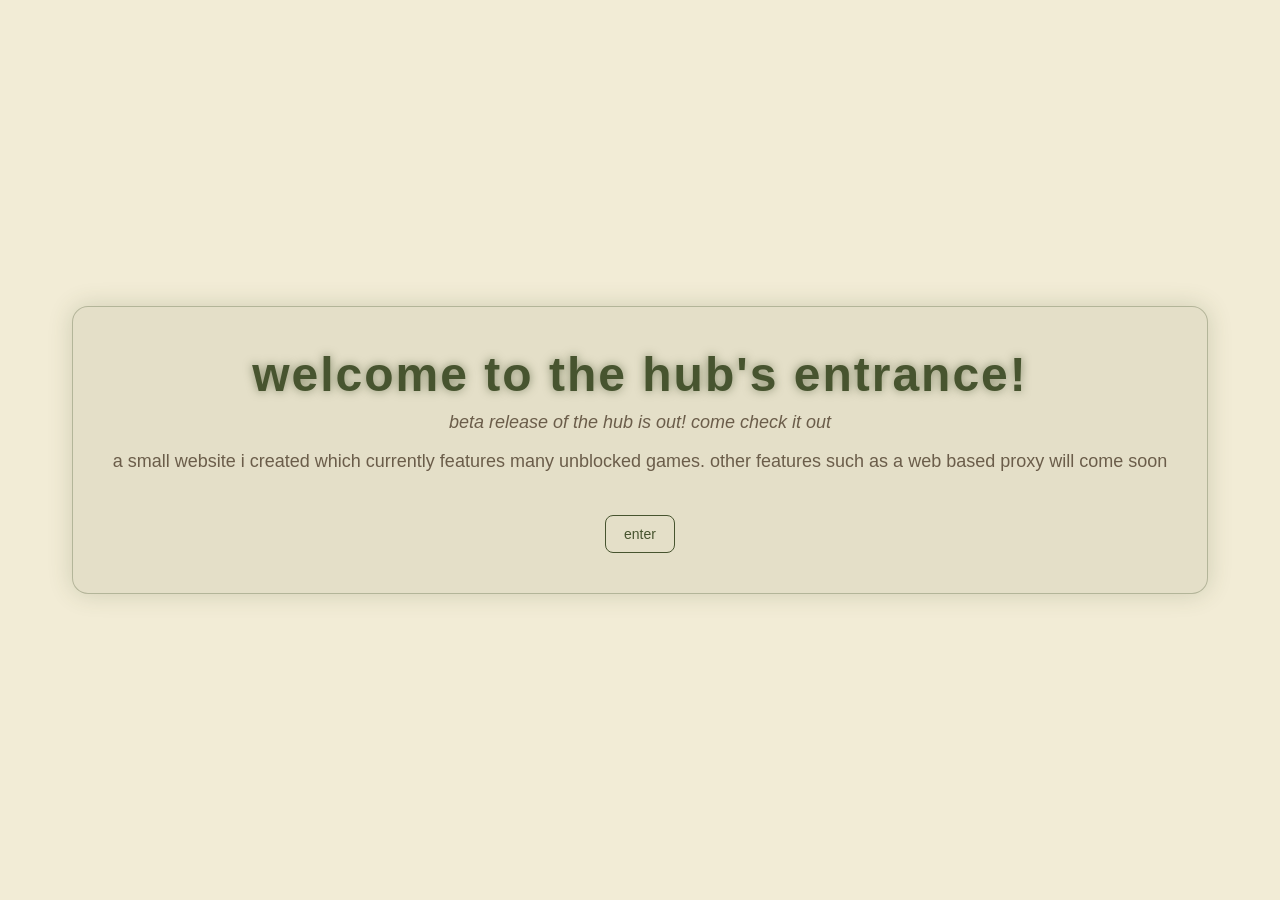
==== commit 0d364a63: "favicon change" ====
--- a/index.html
+++ b/index.html
@@ -67,8 +67,8 @@
 <body>
     <div class="card">
         <h1>welcome to the hub's entrance!</h1>
-        <p><em>currently under alpha, first stable version will be available sometime in the next month</em></p>
-        <p>a small website i created which currently features many unblocked games, a built-in (but unstable) proxy and many free animes</p>
+        <p><em>beta release of the hub is out! come check it out</em></p>
+        <p>a small website i created which currently features many unblocked games. other features such as a web based proxy will come soon</p>
         <button onclick="window.location.href='home.html'">enter</button>
     </div>
 </body>
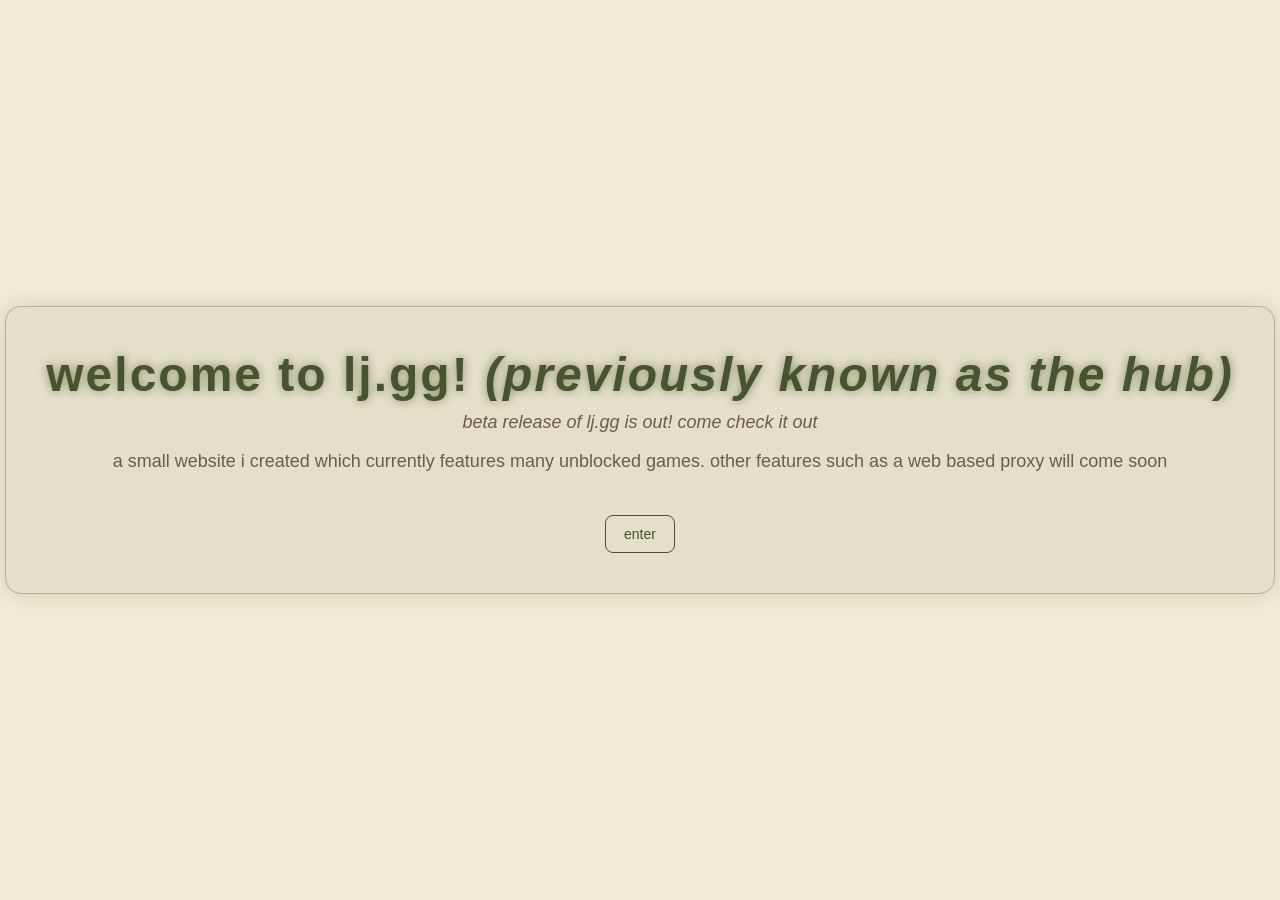
==== commit f3a84562: "favicon update" ====
--- a/index.html
+++ b/index.html
@@ -3,7 +3,7 @@
 <head>
     <meta charset="UTF-8">
     <meta name="viewport" content="width=device-width, initial-scale=1.0">
-    <title>the hub entrance</title>
+    <title>lj.gg entrance</title>
     <link rel="icon" href="favicon.ico?v=3">
     <link rel="stylesheet" href="/music-player.css">
     <style>
@@ -66,8 +66,8 @@
 
 <body>
     <div class="card">
-        <h1>welcome to the hub's entrance!</h1>
-        <p><em>beta release of the hub is out! come check it out</em></p>
+        <h1>welcome to lj.gg! <em>(previously known as the hub)</em></h1>
+        <p><em>beta release of lj.gg is out! come check it out</em></p>
         <p>a small website i created which currently features many unblocked games. other features such as a web based proxy will come soon</p>
         <button onclick="window.location.href='home.html'">enter</button>
     </div>
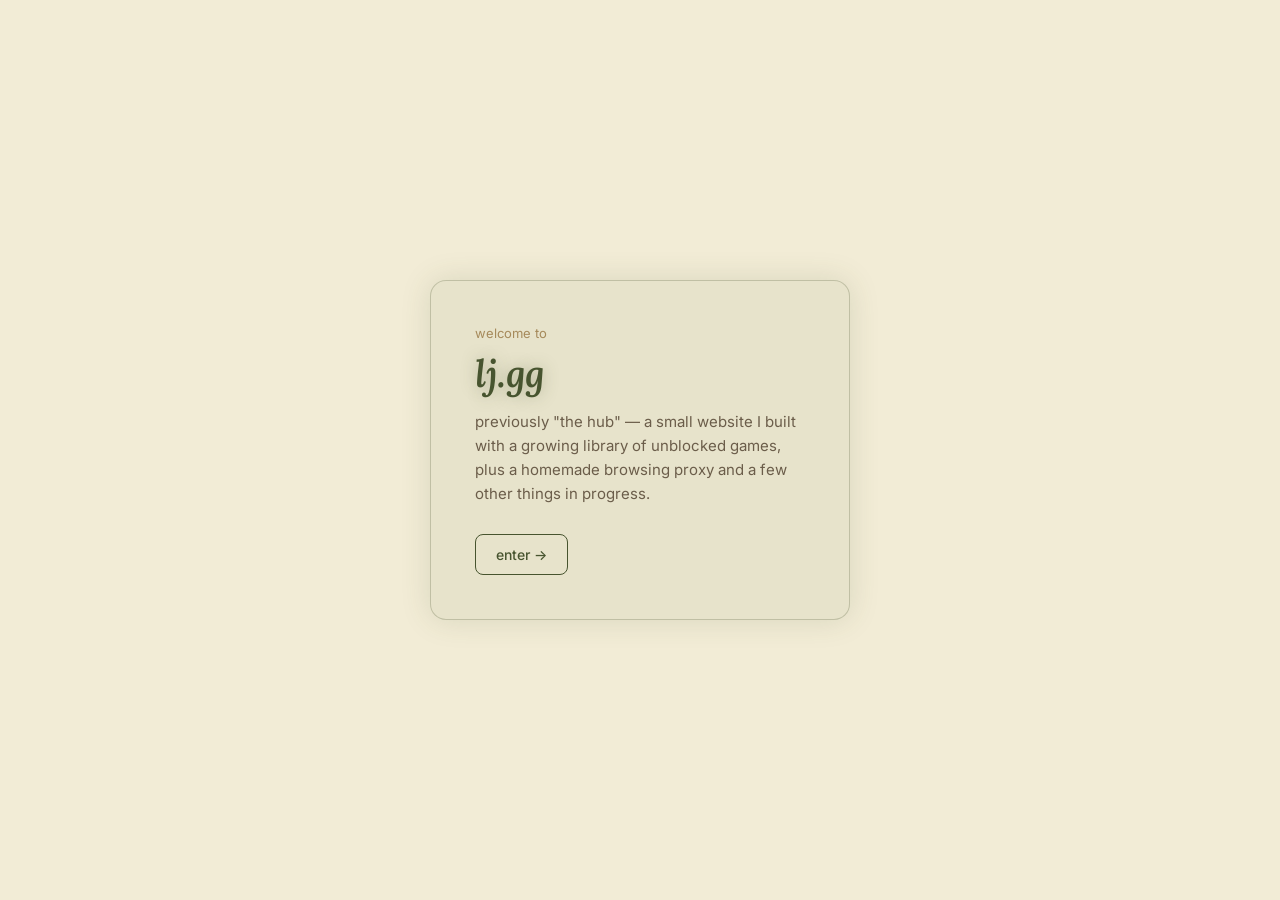
==== commit 82e75229: "FULL UI RENOVATION LJ.GG V1 IS OUT" ====
--- a/index.html
+++ b/index.html
@@ -1,75 +1,113 @@
 <!DOCTYPE html>
-<html>
+<html lang="en">
 <head>
     <meta charset="UTF-8">
     <meta name="viewport" content="width=device-width, initial-scale=1.0">
-    <title>lj.gg entrance</title>
+    <title>lj.gg</title>
     <link rel="icon" href="favicon.ico?v=3">
+    <link rel="preconnect" href="https://fonts.googleapis.com">
+    <link rel="preconnect" href="https://fonts.gstatic.com" crossorigin>
+    <link href="https://fonts.googleapis.com/css2?family=Lora:ital,wght@0,500;0,600;1,500&family=Inter:wght@400;500;600&display=swap" rel="stylesheet">
     <link rel="stylesheet" href="/music-player.css">
     <style>
+        :root {
+            --cream: #f2ecd6;
+            --ink: #2b2115;
+            --olive: #47542f;
+            --clay: #a68a5b;
+            --muted: #6b5d4a;
+        }
+
+        * {
+            margin: 0;
+            padding: 0;
+            box-sizing: border-box;
+        }
+
         body {
-            margin: 0;
-            height: 100vh;
+            min-height: 100vh;
             display: flex;
             justify-content: center;
             align-items: center;
-            flex-direction: column;
+            padding: 24px;
 
-            background: #f2ecd6;
-            color: #3a2f22;
-            font-family: -apple-system, BlinkMacSystemFont, "Segoe UI", sans-serif;
+            background: var(--cream);
+            color: var(--ink);
+            font-family: 'Inter', -apple-system, BlinkMacSystemFont, "Segoe UI", sans-serif;
+            -webkit-font-smoothing: antialiased;
+        }
+
+        :focus-visible {
+            outline: 2px solid var(--olive);
+            outline-offset: 3px;
         }
 
         .card {
-            text-align: center;
-            padding: 40px;
+            text-align: left;
+            max-width: 420px;
+            padding: 44px;
             border-radius: 16px;
-            background: rgba(71, 84, 47, 0.08);
-            border: 1px solid rgba(71, 84, 47, 0.3);
-            box-shadow: 0 0 25px rgba(71, 84, 47, 0.2);
+            background: rgba(71, 84, 47, 0.06);
+            border: 1px solid rgba(71, 84, 47, 0.25);
+            box-shadow: 0 0 30px rgba(71, 84, 47, 0.15);
+        }
+
+        p.eyebrow {
+            font-size: 13px;
+            color: var(--clay);
+            margin-bottom: 12px;
         }
 
         h1 {
-            font-size: 48px;
-            margin: 0;
-            letter-spacing: 2px;
-            color: #47542f;
-            text-shadow: 0 0 10px rgba(71, 84, 47, 0.6);
+            font-family: 'Lora', serif;
+            font-weight: 600;
+            font-style: italic;
+            font-size: 38px;
+            line-height: 1.1;
+            color: var(--olive);
+            text-shadow: 0 0 16px rgba(71, 84, 47, 0.35);
+            letter-spacing: -0.01em;
         }
 
-        p {
-            margin-top: 10px;
-            color: #6b5d4a;
-            font-size: 18px;
+        p.lede {
+            margin-top: 16px;
+            font-size: 15px;
+            line-height: 1.6;
+            color: var(--muted);
         }
 
         button {
-            margin-top: 25px;
-            padding: 10px 18px;
-            border: 1px solid #47542f;
+            margin-top: 28px;
+            padding: 11px 20px;
+            border: 1px solid var(--olive);
             border-radius: 8px;
             background: transparent;
-            color: #47542f;
+            color: var(--olive);
             cursor: pointer;
+            font-family: 'Inter', sans-serif;
             font-size: 14px;
-            transition: 0.2s;
+            font-weight: 500;
+            transition: background 0.15s ease, color 0.15s ease, box-shadow 0.15s ease;
         }
 
         button:hover {
-            background: #47542f;
-            color: #f2ecd6;
-            transform: scale(1.05);
-            box-shadow: 0 0 15px #47542f;
+            background: var(--olive);
+            color: var(--cream);
+            box-shadow: 0 0 18px var(--olive);
+        }
+
+        @media (prefers-reduced-motion: reduce) {
+            * { transition: none !important; }
         }
     </style>
 </head>
 
 <body>
     <div class="card">
-        <h1>welcome to lj.gg! <em>(previously known as the hub)</em></h1>
-        <p><em>beta release of lj.gg is out! come check it out</em></p>
-        <p>a small website i created which currently features many unblocked games. other features such as a web based proxy will come soon</p>
-        <button onclick="window.location.href='home.html'">enter</button>
+        <p class="eyebrow">welcome to</p>
+        <h1>lj.gg</h1>
+        <p class="lede">previously "the hub" — a small website I built with a growing library of unblocked games, plus a homemade browsing proxy and a few other things in progress.</p>
+        <button onclick="window.location.href='home.html'">enter →</button>
     </div>
 </body>
 </html>
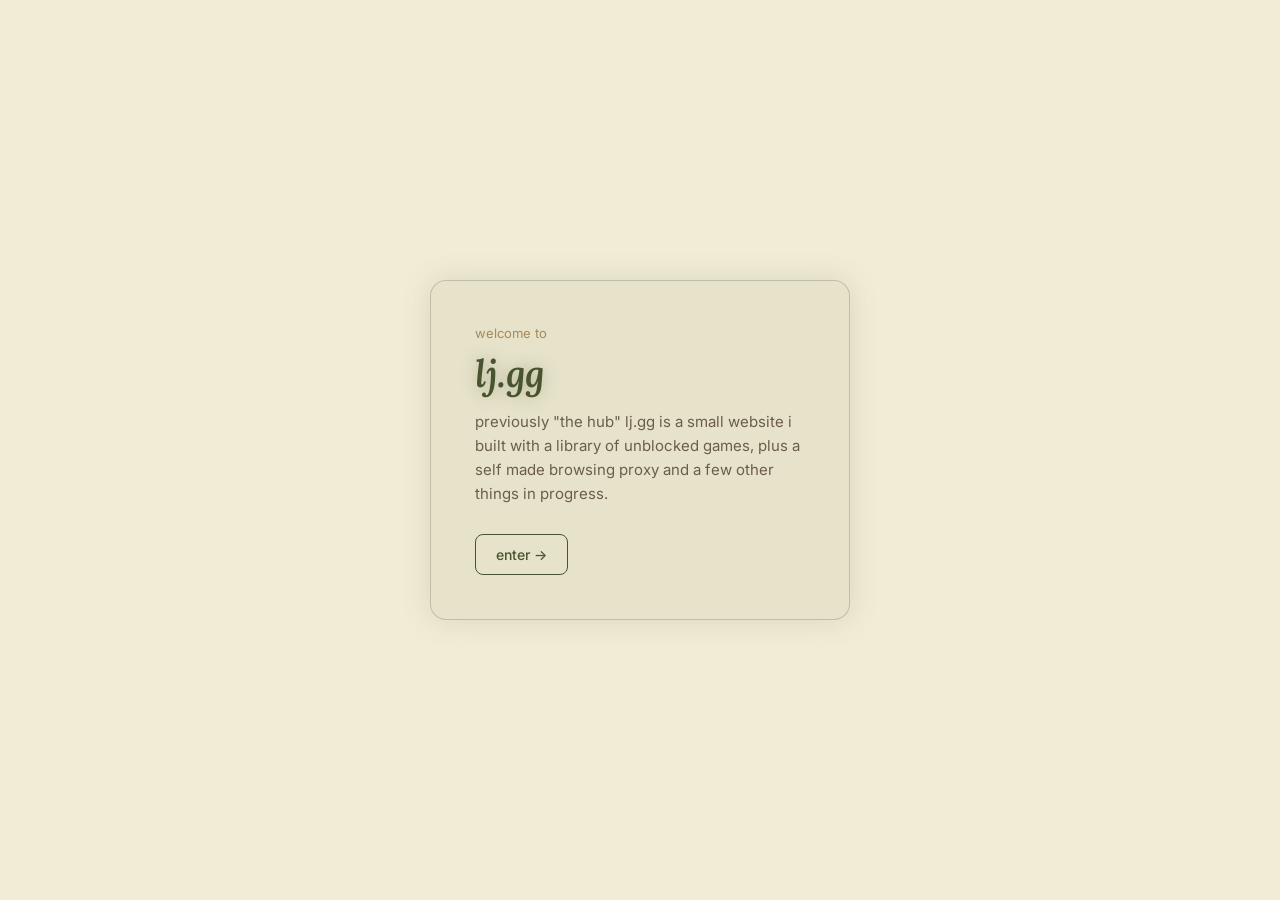
==== commit fd740ddf: "QOL upgrade" ====
--- a/index.html
+++ b/index.html
@@ -106,7 +106,7 @@
     <div class="card">
         <p class="eyebrow">welcome to</p>
         <h1>lj.gg</h1>
-        <p class="lede">previously "the hub" — a small website I built with a growing library of unblocked games, plus a homemade browsing proxy and a few other things in progress.</p>
+        <p class="lede">previously "the hub" lj.gg is a small website i built with a library of unblocked games, plus a self made browsing proxy and a few other things in progress.</p>
         <button onclick="window.location.href='home.html'">enter →</button>
     </div>
 </body>
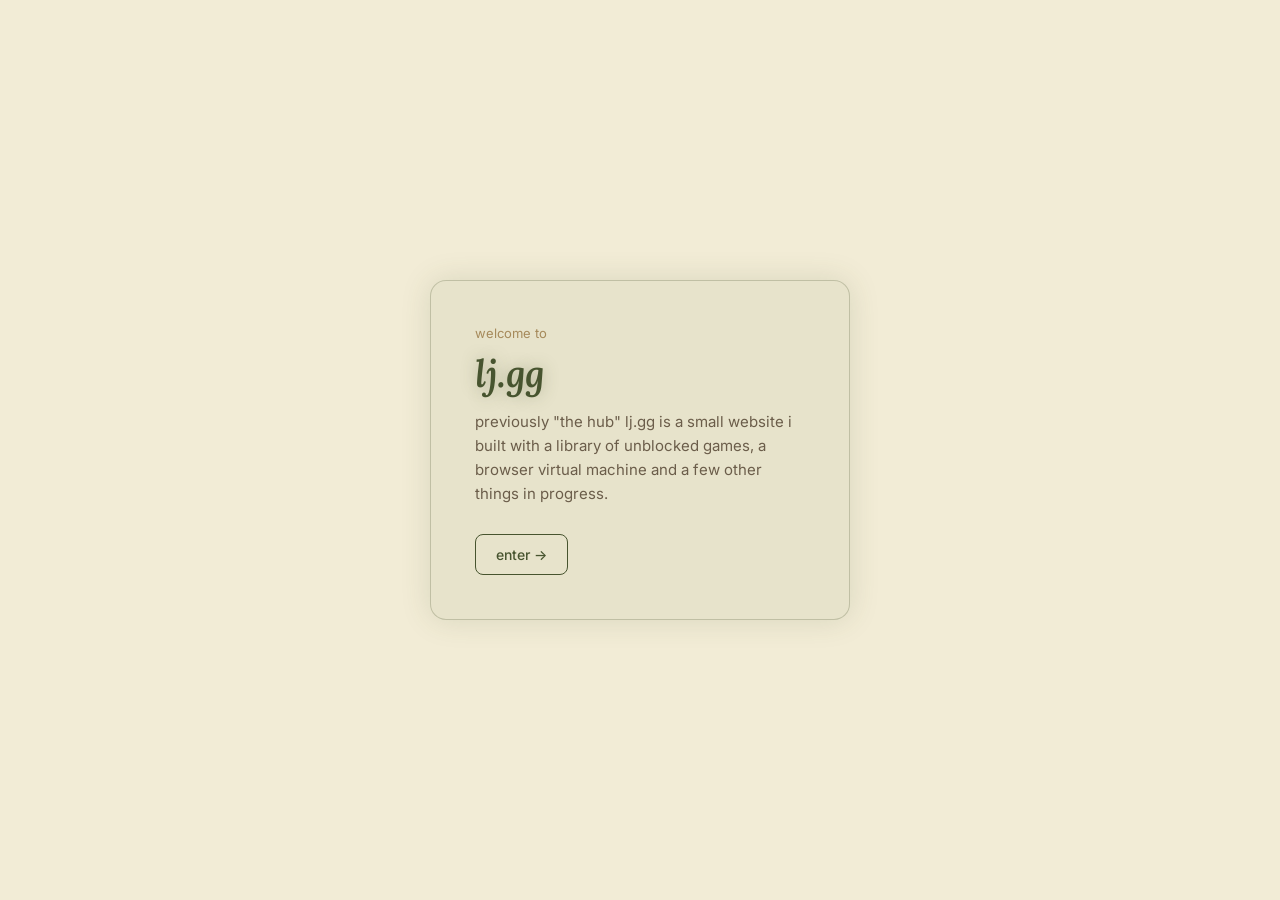
==== commit 70da36fe: "added intro animation" ====
--- a/index.html
+++ b/index.html
@@ -35,6 +35,7 @@
             color: var(--ink);
             font-family: 'Inter', -apple-system, BlinkMacSystemFont, "Segoe UI", sans-serif;
             -webkit-font-smoothing: antialiased;
+            overflow: hidden;
         }
 
         :focus-visible {
@@ -50,6 +51,7 @@
             background: rgba(71, 84, 47, 0.06);
             border: 1px solid rgba(71, 84, 47, 0.25);
             box-shadow: 0 0 30px rgba(71, 84, 47, 0.15);
+            transition: opacity 0.3s ease;
         }
 
         p.eyebrow {
@@ -96,6 +98,18 @@
             box-shadow: 0 0 18px var(--olive);
         }
 
+        .bloom {
+            position: fixed;
+            width: 40px;
+            height: 40px;
+            border-radius: 50%;
+            background: var(--olive);
+            transform: translate(-50%, -50%) scale(0);
+            pointer-events: none;
+            z-index: 9999;
+            transition: transform 0.65s cubic-bezier(0.65, 0, 0.35, 1);
+        }
+
         @media (prefers-reduced-motion: reduce) {
             * { transition: none !important; }
         }
@@ -103,11 +117,50 @@
 </head>
 
 <body>
-    <div class="card">
+    <div class="card" id="card">
         <p class="eyebrow">welcome to</p>
         <h1>lj.gg</h1>
-        <p class="lede">previously "the hub" lj.gg is a small website i built with a library of unblocked games, plus a self made browsing proxy and a few other things in progress.</p>
-        <button onclick="window.location.href='home.html'">enter →</button>
+        <p class="lede">previously "the hub" lj.gg is a small website i built with a library of unblocked games, a browser virtual machine and a few other things in progress.</p>
+        <button id="enter-btn">enter →</button>
     </div>
+
+    <div class="bloom" id="bloom"></div>
+
+    <script>
+        const btn = document.getElementById("enter-btn");
+        const card = document.getElementById("card");
+        const bloom = document.getElementById("bloom");
+        const reduceMotion = window.matchMedia("(prefers-reduced-motion: reduce)").matches;
+
+        btn.addEventListener("click", (e) => {
+            if (reduceMotion) {
+                window.location.href = "home.html";
+                return;
+            }
+
+            const rect = btn.getBoundingClientRect();
+            const x = rect.left + rect.width / 2;
+            const y = rect.top + rect.height / 2;
+
+            // scale big enough to cover the furthest corner of the viewport
+            const maxDist = Math.hypot(
+                Math.max(x, window.innerWidth - x),
+                Math.max(y, window.innerHeight - y)
+            );
+            const scale = (maxDist * 2.2) / 40;
+
+            bloom.style.left = x + "px";
+            bloom.style.top = y + "px";
+            card.style.opacity = "0";
+
+            requestAnimationFrame(() => {
+                bloom.style.transform = `translate(-50%, -50%) scale(${scale})`;
+            });
+
+            setTimeout(() => {
+                window.location.href = "home.html";
+            }, 600);
+        });
+    </script>
 </body>
 </html>
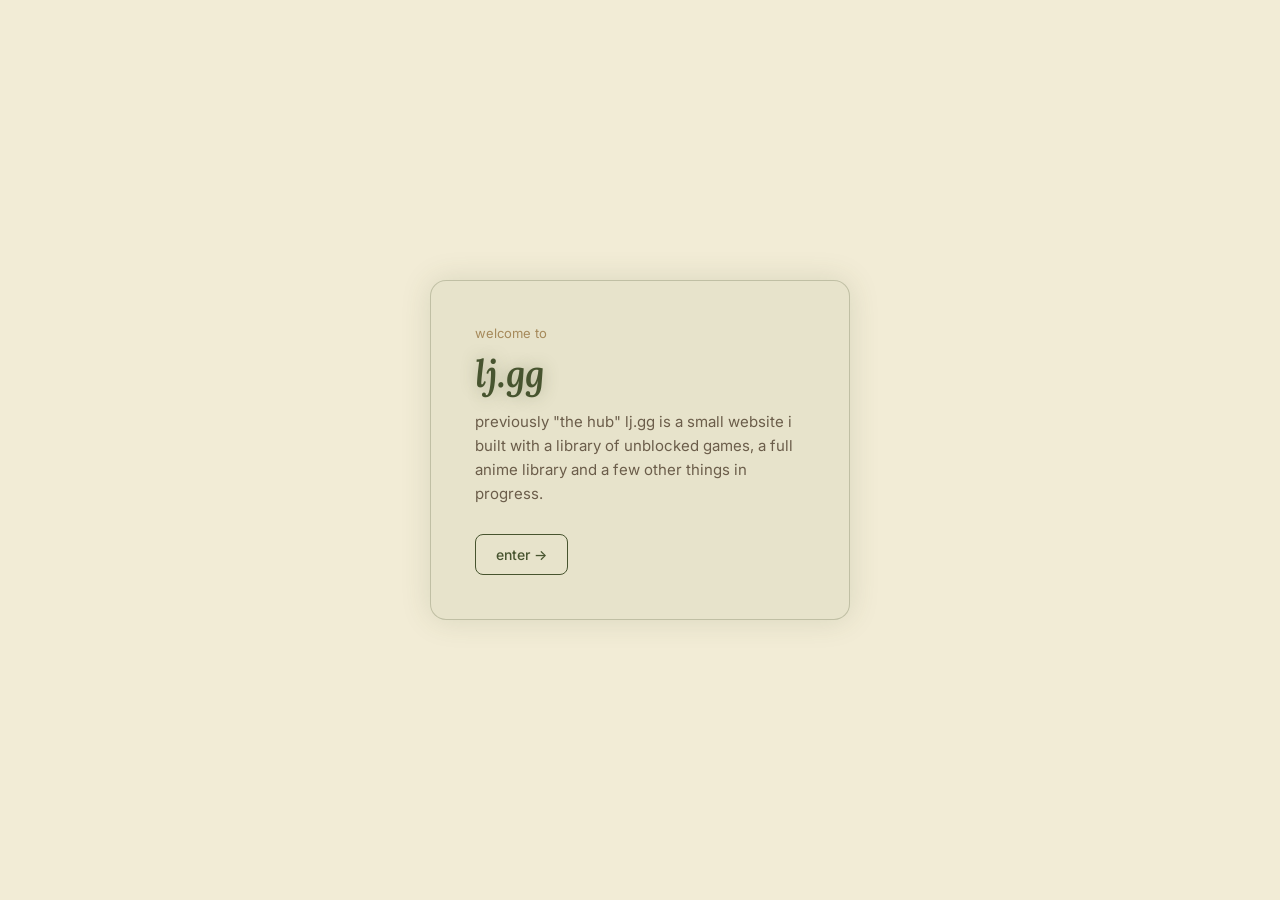
==== commit 48c60a1f: "edited some pages" ====
--- a/index.html
+++ b/index.html
@@ -120,7 +120,7 @@
     <div class="card" id="card">
         <p class="eyebrow">welcome to</p>
         <h1>lj.gg</h1>
-        <p class="lede">previously "the hub" lj.gg is a small website i built with a library of unblocked games, a browser virtual machine and a few other things in progress.</p>
+        <p class="lede">previously "the hub" lj.gg is a small website i built with a library of unblocked games, a full anime library  and a few other things in progress.</p>
         <button id="enter-btn">enter →</button>
     </div>
 
@@ -142,7 +142,6 @@
             const x = rect.left + rect.width / 2;
             const y = rect.top + rect.height / 2;
 
-            // scale big enough to cover the furthest corner of the viewport
             const maxDist = Math.hypot(
                 Math.max(x, window.innerWidth - x),
                 Math.max(y, window.innerHeight - y)
